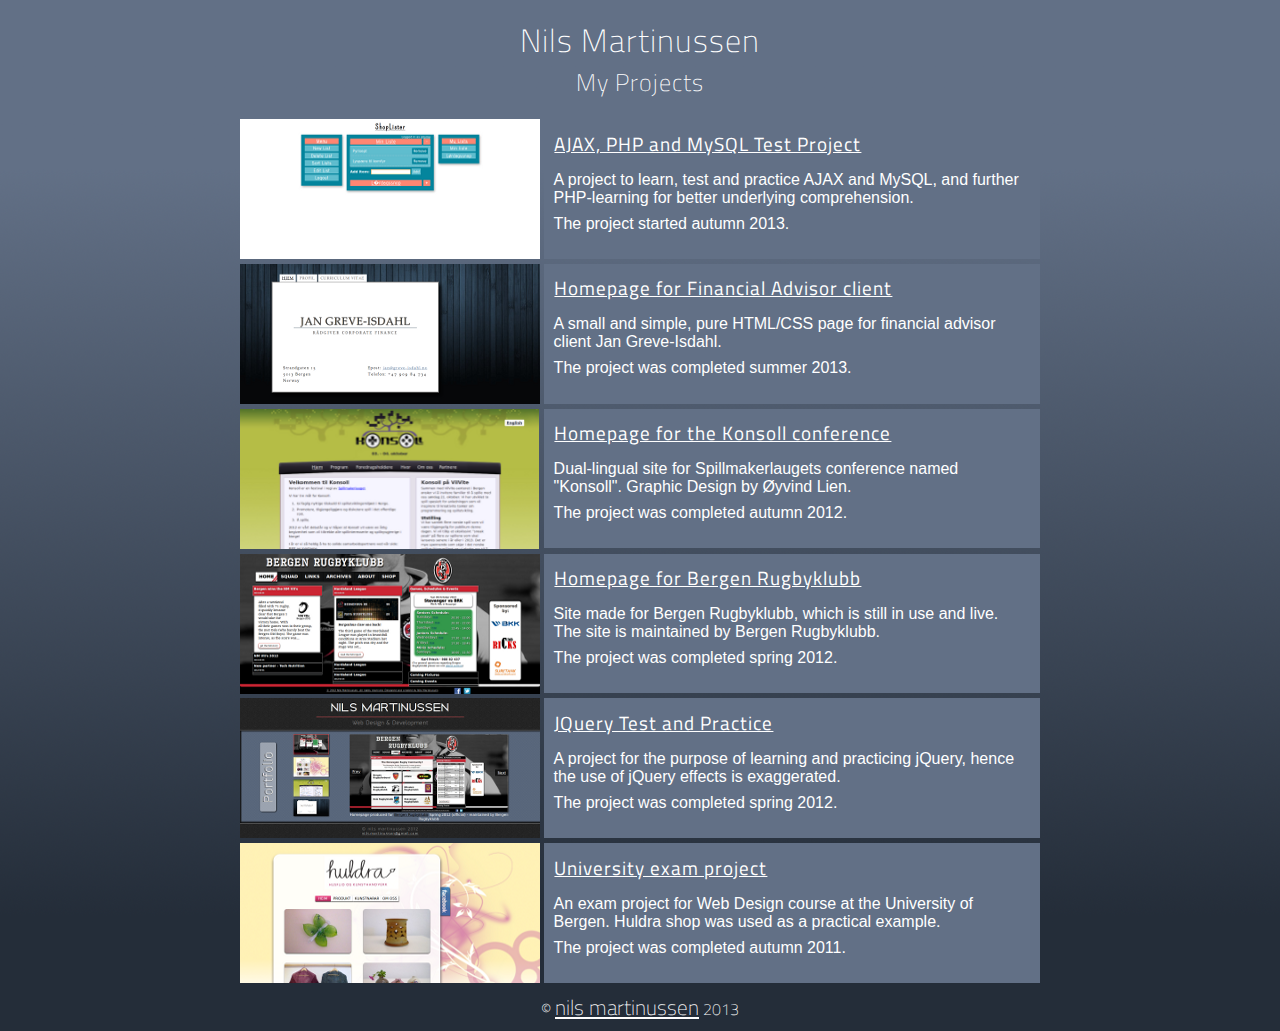
==== index.html @ c80f231e "initial commit with already existing files" ====
<!doctype html>
<html xmlns="http://www.w3.org/1999/xhtml"
      prefix="sch: http://schema.org/"
      "og: http://ogp.me/ns#">

  <head>
    <meta charset="UTF-8">
    <meta name="keywords" content="information, science, web, design, development, student, bachelor, nils, martinussen"/>
    <meta property="sch:author" name="author" content="Nils Martinussen"/>
    <meta http-equiv="X-UA-Compatible" content="IE=edge" />
    <meta http-equiv="content-type" content="text/html; charset=UTF-8"/>
    <meta name="viewport" content="width=device-width, initial-scale=1.0;"/>

    <meta property="sch:description" name="og:description" content="Personal Homepage of Information Science Student Nils Martinussen - a Presentation of My Development Projects" />
    <meta property="sch:url" name="og:url" content="http://www.nima-design.net" />
    <meta property="sch:image" name="og:image" content="http://nima-design.net/media/nima-design.png" />
    <meta name="og:image:type" content="image/png" />
    <meta property="sch:language" name="og:language" content="en_GB" />
    <meta name="og:title" content="Nima" />
    <meta name="og:site_name" content="Nima" />
    <meta name="og:type" content="website" />
    <meta name="og:site_name" content="Nima Web Design" />
    <title>Nima Web Design</title>

    <link rel="stylesheet" type="text/css" media="screen" href="style/main.css">
    <link rel="stylesheet" type="text/css" media="screen and (min-width: 320px) and (max-width: 480px) and (orientation: landscape)" href="style/iphone4-landscape.css">
    <link rel="stylesheet" type="text/css" media="screen and (min-width: 320px) and (max-width: 568px) and (orientation: portrait)" href="style/iphone-portrait.css">
    <link rel="stylesheet" type="text/css" media="screen and (min-width: 481px) and (max-width: 568px) and (orientation: landscape)" href="style/iphone-landscape.css">
    <link rel="stylesheet" type="text/css" media="screen and (min-width: 569px) and (max-width: 640px) and (orientation: landscape)" href="style/sg-landscape.css">
    <link rel="stylesheet" type="text/css" media="screen and (min-width: 768px) and (max-width: 1024px) and (orientation: portrait)" href="style/ipad-portrait.css">
    <link href="http://fonts.googleapis.com/css?family=Titillium+Web:200,400" rel="stylesheet" type="text/css">
    <script type="text/javascript" src="js/main.js"></script>
    <script>
      (function(i,s,o,g,r,a,m){i['GoogleAnalyticsObject']=r;i[r]=i[r]||function(){
      (i[r].q=i[r].q||[]).push(arguments)},i[r].l=1*new Date();a=s.createElement(o),
      m=s.getElementsByTagName(o)[0];a.async=1;a.src=g;m.parentNode.insertBefore(a,m)
      })(window,document,'script','//www.google-analytics.com/analytics.js','ga');

      ga('create', 'UA-40419390-1', 'nima-design.net');
      ga('send', 'pageview');

    </script>
  </head>

  <body id="index">

    <header>
      <div id="header-container">
	<h1 class="name"><span id="fname">Nils </span><span id="lname">Martinussen</span></h1>
      </div>
    </header>

    <div id="main-container">

      <div id="projects-container">

	<div id="projects-presentation">

	  <h2>My Projects</h2>

	  <section typeof="sch:project" property="sch:projects" class="project" id="shoplister" onclick="openProject(this)">
	    <div class="img-holder">
	      <img property="sch:image" src="media/shoplister-thumb.png" alt="Project Shoplister thumbnail" />
	    </div>
	    <div class="text-holder">
	      <h3 property="sch:title">AJAX, PHP and MySQL Test Project</h3>
	      <p property="sch:description" class="top-paragraph">A project to learn, test and practice AJAX and MySQL, and further PHP-learning for better underlying comprehension.</p>
	      <p class="timeline">The project started autumn 2013.</p>
	      <a property="sch:url" class="project-url" href="http://lister.nima-design.net" target="_blank">Link to unfinished version of page</a>
	    </div>
	  </section> <!-- end project -->

	  <section typeof="sch:project" property="sch:projects" class="project" id="jgi" onclick="openProject(this)">
	    <div class="img-holder">
	      <img property="sch:image" src="media/jgi-thumb.png" alt="project JGI thumbnail" />
	    </div>
	    <div class="text-holder">
	      <h3 property="sch:title">Homepage for Financial Advisor client</h3>
	      <p property="sch:description" class="top-paragraph">A small and simple, pure HTML/CSS page for financial advisor client Jan Greve-Isdahl.</p>
	      <p class="timeline">The project was completed summer 2013.</p>
	      <a property="sch:url" class="project-url" href="http://jgi.nima-design.net/" target="_blank">Link to functional version of page</a>
	    </div>
	  </section> <!-- end project -->

	  <section typeof="sch:project" property="sch:projects" class="project" id="konsoll" onclick="openProject(this)">
	    <div class="img-holder">
	      <img property="sch:image" src="media/konsoll-thumb.png" alt="project Konsoll thumbnail"/>
	    </div>
	    <div class="text-holder">
	      <h3 property="sch:title">Homepage for the Konsoll conference</h3>
	      <p property="sch:description" class="top-paragraph">Dual-lingual site for Spillmakerlaugets conference named "Konsoll". Graphic Design by Øyvind Lien.</p>
	      <p class="timeline">The project was completed autumn 2012.</p>
	      <a property="sch:url" class="project-url" href="http://konsoll.nima-design.net/no" target="_blank">Link to functional version of page</a>
	    </div>
	  </section> <!-- end project -->

	  <section typeof="sch:project" property="sch:projects" class="project" id="brk" onclick="openProject(this)">
	    <div class="img-holder">
	      <img property="sch:image" src="media/brk-thumb.png" alt="project BRK thumbnail"/>
	    </div>
	    <div class="text-holder">
	      <h3 property="sch:title">Homepage for Bergen Rugbyklubb</h3>
	      <p property="sch:description" class="top-paragraph">Site made for Bergen Rugbyklubb, which is still in use and live. The site is maintained by Bergen Rugbyklubb.</p>
	      <p class="timeline">The project was completed spring 2012.</p>
	      <a property="sch:url" class="project-url" href="http://brk.nima-design.net" target="_blank">Link to functional version of page</a>
	    </div>
	  </section> <!-- end project -->

	  <section typeof="sch:project" property="sch:projects" class="project" id="jquery-nima" onclick="openProject(this)">
	    <div class="img-holder">
	      <img property="sch:image" src="media/jquery-nima-thumb.png" alt="project jQuery-nima thumbnail"/>
	    </div>
	    <div class="text-holder">
	      <h3 property="sch:title">JQuery Test and Practice</h3>
	      <p property="sch:description" class="top-paragraph">A project for the purpose of learning and practicing jQuery, hence the use of jQuery effects is exaggerated.</p>
	      <p class="timeline">The project was completed spring 2012.</p>
	      <a property="sch:url" class="project-url" href="http://jquery.nima-design.net" target="_blank">Link to functional version of page</a>
	    </div>
	  </section> <!-- end project -->

	  <section typeof="sch:project" property="sch:projects" class="project" id="huldra" onclick="openProject(this)">
	    <div class="img-holder">
	      <img property="sch:image" src="media/huldra-thumb.png" alt="project Huldra thumbnail" />
	    </div>
	    <div class="text-holder">
	      <h3 property="sch:title">University exam project</h3>
	      <p property="sch:description" class="top-paragraph">An exam project for Web Design course at the University of Bergen. Huldra shop was used as a practical example.</p>
	      <p class="timeline">The project was completed autumn 2011.</p>
	      <a property="sch:url" class="project-url" href="http://huldra.nima-design.net" target="_blank">Link to functional version of page</a>
	    </div>
	  </section> <!-- end project -->

	</div> <!-- end projects-presentation -->

      </div> <!-- end projects-container -->

    </div> <!-- end main-container -->
    
    <footer>
      <p>&copy; <a id="email" href="mailto:nils%2emartinussen%40gmail%2ecom?subject=Web Design" title="Send me an email">nils martinussen</a> 2013</p>

    </footer>

  </body>

</html>
---- style/main.css ----
/* START GENERAL */
* {
    margin: 0;
    padding: 0;
    }

body {
    background-color: #242D39;
    }
/* END GENERAL */

/* START HEADER */
header {
    color: white;
    height: auto;
//    margin-bottom: 0.5em;
    width: 100%;
    }

div#header-container {
    background-color: rgba(255,255,255,0.5);
    margin: auto;
    text-align: center;
//    width: 50em;
    width: 100%; 
    }

header h1 {
    background-color: #627086;
    font-family: 'Titillium Web', sans-serif;
    font-size: 2em;
    font-weight: 200;
    letter-spacing: 1px;
    margin: auto;
    padding-top: 0.5em;
    }

span#fname {
    margin: 0 0 0 0;
    }

h2 {
    background-color: #627086;
    background-color: rgba(255,255,255,0);
    color: #ffffff;
    font-family: 'Titillium Web', sans-serif;
    font-size: 1.5em;
    font-weight: 200;
    letter-spacing: 1px;
    margin: 0 0 0.3em 0;
    padding-bottom: 0.5em;
    text-align: center;
    }
/* END HEADER */

/* START MAIN-CONTAINER */
div#main-container {
//    background-color: rgba(255,255,255,0);
    background-image: url('../media/background_slice.png');
    bacground-repeat: repeat-y;
    }
/* END MAIN-CONTAINER */

/* START PROJECTS-CONTAINER */
div#projects-container {
    margin: auto;
    width: 50em;
    }
/* END PROJECTS-CONTAINER */

/* START PROJECTS-PRESENTATION */
div#projects-presentation {
    height: auto;
    }
/* END PROJECTS-PRESENTATION */

/* START PROJECT */
section.project {
    height: 140px;
    margin-bottom: 0.3em;
    }

section.project:hover {
	cursor: pointer;
	}

section.project:hover .text-holder {
	background-color: #798BA6;
	}

section.project h3,
section.project p {
    color: #ffffff;
    font-family: sans-serif;
    margin-left: 0.3em;
    }

section.project p.timeline {
    margin-top: 0.5em;
    }

section.project h3 {
    font-family: 'Titillium Web', sans-serif;
    font-weight: 400;
    letter-spacing: 1px;
    margin-top: 0.3em;
    margin-bottom: 0.7em;
    text-decoration: underline;
    }

div.img-holder {
    float: left;
    height: 140px;
    width: 18.8em;
    }

div.text-holder {
    background-color: #627086;
    float: right;
    height: 130px;
    padding: 0.3em;
    padding-right: 0.7em;
    position: relative;
    width: 30em;
    }

section.project a.project-url {
    color: #D9E2FF;
    font-family: sans-serif;
    font-size: 0.85em;
    position: absolute;
    bottom: 5px;
    left: 25px;
}

section#konsoll img {
    height: 140px;
    width: 299px;
    }

section#huldra {
    margin-bottom: 0;
    }
/* END PROJECT */

/* START FOOTER */
footer {
    background-color: #242D39;
    text-align: center;
    width: 100%;
    }

footer p {
    color: #ffffff;
    font-family: 'Titillium Web', sans-serif;
    font-size: 1em;
    font-weight: 200;
    padding: 0.5em;
    }

footer a,
footer a:link,
footer a:visited {
    color: #ffffff;
    font-size: 1.3em;
    }
/* END FOOTER */
---- style/iphone4-landscape.css ----
h1.name {
	font-size: 1.2em;
}

h2 {
	font-size: 0.85em;
}

div#main-container {
	float: none;
}

div#projects-container {
	display: inline;	
}

div.text-holder {
	display: inline;
	font-size: 0.7em;
	float: right;
	width: 330px;
}

section.project {
	width: 100%;
}

div.img-holder {
	float: left;
	height: 85px;
	width: auto;
}

div.img-holder img {
	float: left;
}

section.project {
	height: 100px;
}

section#shoplister.project div.img-holder,
section#jgi.project div.img-holder,
section#brk.project div.img-holder,
section#jquery-nima.project div.img-holder,
section#huldra.project div.img-holder {
	height: 80px;
}

section#shoplister.project div.img-holder img,
section#jgi.project div.img-holder img,
section#brk.project div.img-holder img,
section#jquery-nima.project div.img-holder img {
	max-height: 92px;
	width: 130px;
}

section#konsoll.project div.img-holder img {
    height: auto;
    width: 130px;
}

section#huldra.project div.img-holder img {
	max-height: 90px;
	width: 130px;
}

section#shoplister div.text-holder {
	height: 95px;
}

section#jgi div.text-holder,
section#brk div.text-holder,
section#jquery-nima div.text-holder,
section#huldra div.text-holder {
	height: 85px;
}

section#konsoll div.text-holder {
	height: 88px;
}
---- style/iphone-portrait.css ----
h1.name {
	font-size: 1.2em;
}

h2 {
	font-size: 0.85em;
}

div#main-container {
	float: none;
}

div#projects-container {
	display: inline;	
	width: 292px;
}

div.text-holder {
	font-size: 0.7em;
	float: left;
	height: 120px;
	width: 292px;
}

div#projects-presentation {
	display: block;
	float: none;
	margin: auto;
	width: 300px;
}

section.project {
	height: 130px;
	width: 292px;
//	width: 100%;
}

div.img-holder {
	display: none;
}

section#jgi div.text-holder,
section#konsoll div.text-holder {
	height: 90px;
}

section#jgi.project,
section#konsoll.project{
	height: 100px;
}

section#shoplister div.text-holder,
section#brk div.text-holder,
section#jquery-nima div.text-holder,
section#huldra div.text-holder {
	height: 100px;
}

section#shoplister.project,
section#brk.project,
section#jquery-nima.project,
section#huldra.project {
	height: 110px;
}
---- style/iphone-landscape.css ----
h1.name {
	font-size: 1.2em;
}

h2 {
	font-size: 0.85em;
}

div#main-container {
	float: none;
}

div#projects-container {
	display: inline;	
}

div.text-holder {
	display: inline;
	font-size: 0.7em;
	float: right;
	width: 31em;
}

section.project {
	width: 100%;
}

div.img-holder {
	float: left;
	height: 95px;
	width: auto;
}

div.img-holder img {
	float: left;
}

section.project {
	height: 100px;
}

section#shoplister.project div.img-holder,
section#jgi.project div.img-holder,
section#brk.project div.img-holder,
section#jquery-nima.project div.img-holder,
section#huldra.project div.img-holder {
	height: 90px;
}

section#shoplister.project div.img-holder img,
section#jgi.project div.img-holder img,
section#brk.project div.img-holder img,
section#jquery-nima.project div.img-holder img {
	max-height: 92px;
	width: 200px;
}

section#huldra.project div.img-holder img {
	max-height: 90px;
	width: 200px;
}

section#konsoll img {
    height: auto;
    width: 200px;
}

section#shoplister div.text-holder,
section#jgi div.text-holder,
section#brk div.text-holder,
section#jquery-nima div.text-holder,
section#huldra div.text-holder {
	height: 85px;
}

section#konsoll div.text-holder {
	height: 88px;
}
---- style/sg-landscape.css ----
h1.name {
	font-size: 1.2em;
}

h2 {
	font-size: 0.85em;
}

div#main-container {
	float: none;
}

div#projects-container {
	display: inline;	
	width: 620px;
}

div.text-holder {
	display: inline;
	font-size: 0.7em;
	float: right;
	width: 31em;
}

section.project {
	width: 100%;
}

div.img-holder {
	float: left;
	height: 95px;
	width: auto;
}

div.img-holder img {
	float: left;
}

section.project {
	height: 100px;
}

section#shoplister.project div.img-holder img,
section#jgi.project div.img-holder img,
section#brk.project div.img-holder img,
section#jquery-nima.project div.img-holder img,
section#konsoll.project div.img-holder img,
section#huldra.project div.img-holder img {
	max-height: 92px;
	width: 230px;
}

section#shoplister div.text-holder,
section#jgi div.text-holder,
section#brk div.text-holder,
section#jquery-nima div.text-holder,
section#huldra div.text-holder {
	height: 85px;
}

section#konsoll div.text-holder {
	height: 88px;
}
---- style/ipad-portrait.css ----
h1.name {
	font-size: 1.2em;
}

h2 {
	font-size: 0.85em;
}

div#main-container {
	float: none;
}

div#projects-container {
	display: inline;	
	width: 292px;
}

div.text-holder {
	font-size: 0.7em;
	float: right;
	height: 118px;
	margin-right: 10px;
	width: 460px;
}

section.project {
	height: 130px;
	width: 100%;
}

div.img-holder {
	float: left;
	height: auto;
	margin-left: 10px;
	width: 256px;
}

div.img-holder img {
	width: 266px;
}

section#konsoll div.img-holder {
	width: 256px;
}

section#konsoll div.img-holder img {
	height: auto;
	width: 266px;
}
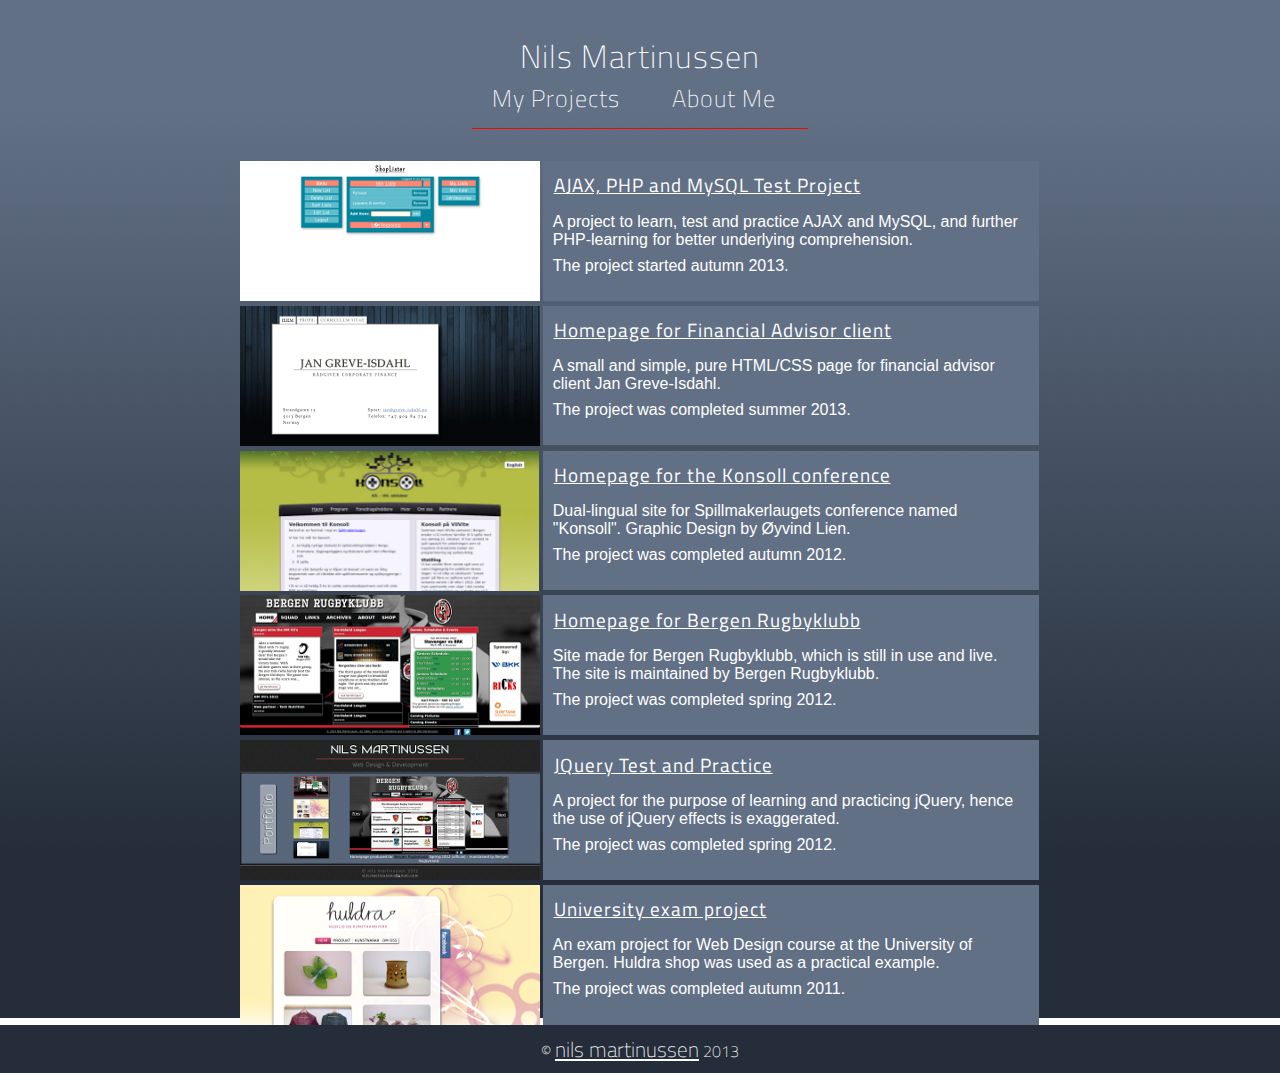
==== commit ac2bb731: "added about-link, started rebuilding presentation containers" ====
--- a/index.html
+++ b/index.html
@@ -45,9 +45,13 @@
   <body id="index">
 
     <header>
-      <div id="header-container">
+      <div id="center">
 	<h1 class="name"><span id="fname">Nils </span><span id="lname">Martinussen</span></h1>
-      </div>
+	<nav>
+	  <h2 id="projects" class="active"><a href="#">My Projects</a></h2>
+	  <h2 id="about"><a href="about.html">About Me</a></h2>
+	</nav>
+      </div> <!-- end #center -->
     </header>
 
     <div id="main-container">
@@ -55,8 +59,6 @@
       <div id="projects-container">
 
 	<div id="projects-presentation">
-
-	  <h2>My Projects</h2>
 
 	  <section typeof="sch:project" property="sch:projects" class="project" id="shoplister" onclick="openProject(this)">
 	    <div class="img-holder">
--- a/style/main.css
+++ b/style/main.css
@@ -5,28 +5,31 @@
     }
 
 body {
-    background-color: #242D39;
+    background-image: url('../media/background_slice.png');
+    background-repeat: repeat-x;
     }
 /* END GENERAL */
 
 /* START HEADER */
 header {
-    color: white;
+    float: left;
     height: auto;
-//    margin-bottom: 0.5em;
     width: 100%;
     }
 
+/*
 div#header-container {
-    background-color: rgba(255,255,255,0.5);
+//    background-color: rgba(255,255,255,0.5);
     margin: auto;
     text-align: center;
 //    width: 50em;
     width: 100%; 
     }
+*/
 
 header h1 {
     background-color: #627086;
+    color: white;
     font-family: 'Titillium Web', sans-serif;
     font-size: 2em;
     font-weight: 200;
@@ -39,17 +42,57 @@
     margin: 0 0 0 0;
     }
 
-h2 {
+div#center {
+//    background-color: lightgreen;
+//    height: 3em;
+    margin: auto;
+    margin-top: 1em;
+    margin-bottom: 2em;
+    text-align: center;
+    width: 50em;
+    }
+
+nav {
+    border-bottom: 1px solid red;
+//    background-color: lightblue;
+//    background-color: #627086;
+//    background-color: rgba(255,255,255,0);
+    height: 3em;
+    margin: auto;
+    width: 21em;
+    }
+
+nav h2 {
     background-color: #627086;
     background-color: rgba(255,255,255,0);
     color: #ffffff;
+    float: left;
     font-family: 'Titillium Web', sans-serif;
     font-size: 1.5em;
     font-weight: 200;
     letter-spacing: 1px;
-    margin: 0 0 0.3em 0;
-    padding-bottom: 0.5em;
-    text-align: center;
+    padding-bottom: 0.2em;
+    text-align: center;
+    width: 7em;
+    }
+
+nav h2 a {
+    color: #fff;
+    text-decoration: none;
+    }
+
+nav h2:hover {
+    background-color: #798BA6;
+    }
+
+nav h2.active {
+
+    }
+
+h2#projects {
+    }
+
+h2#about {
     }
 /* END HEADER */
 
@@ -57,12 +100,13 @@
 div#main-container {
 //    background-color: rgba(255,255,255,0);
     background-image: url('../media/background_slice.png');
-    bacground-repeat: repeat-y;
+    background-repeat: repeat-x;
     }
 /* END MAIN-CONTAINER */
 
 /* START PROJECTS-CONTAINER */
 div#projects-container {
+    display: block;
     margin: auto;
     width: 50em;
     }
@@ -71,6 +115,7 @@
 /* START PROJECTS-PRESENTATION */
 div#projects-presentation {
     height: auto;
+    float: left;
     }
 /* END PROJECTS-PRESENTATION */
 
@@ -111,7 +156,8 @@
 div.img-holder {
     float: left;
     height: 140px;
-    width: 18.8em;
+    margin-right: 0.2em;
+    max-width: 18.8em;
     }
 
 div.text-holder {
@@ -133,6 +179,14 @@
     left: 25px;
 }
 
+section#jgi div.img-holder {
+//    width: 70px;
+    }
+
+section#jgi img {
+//    max-width: 70px;
+    }
+
 section#konsoll img {
     height: 140px;
     width: 299px;
@@ -146,6 +200,7 @@
 /* START FOOTER */
 footer {
     background-color: #242D39;
+    float: left;
     text-align: center;
     width: 100%;
     }
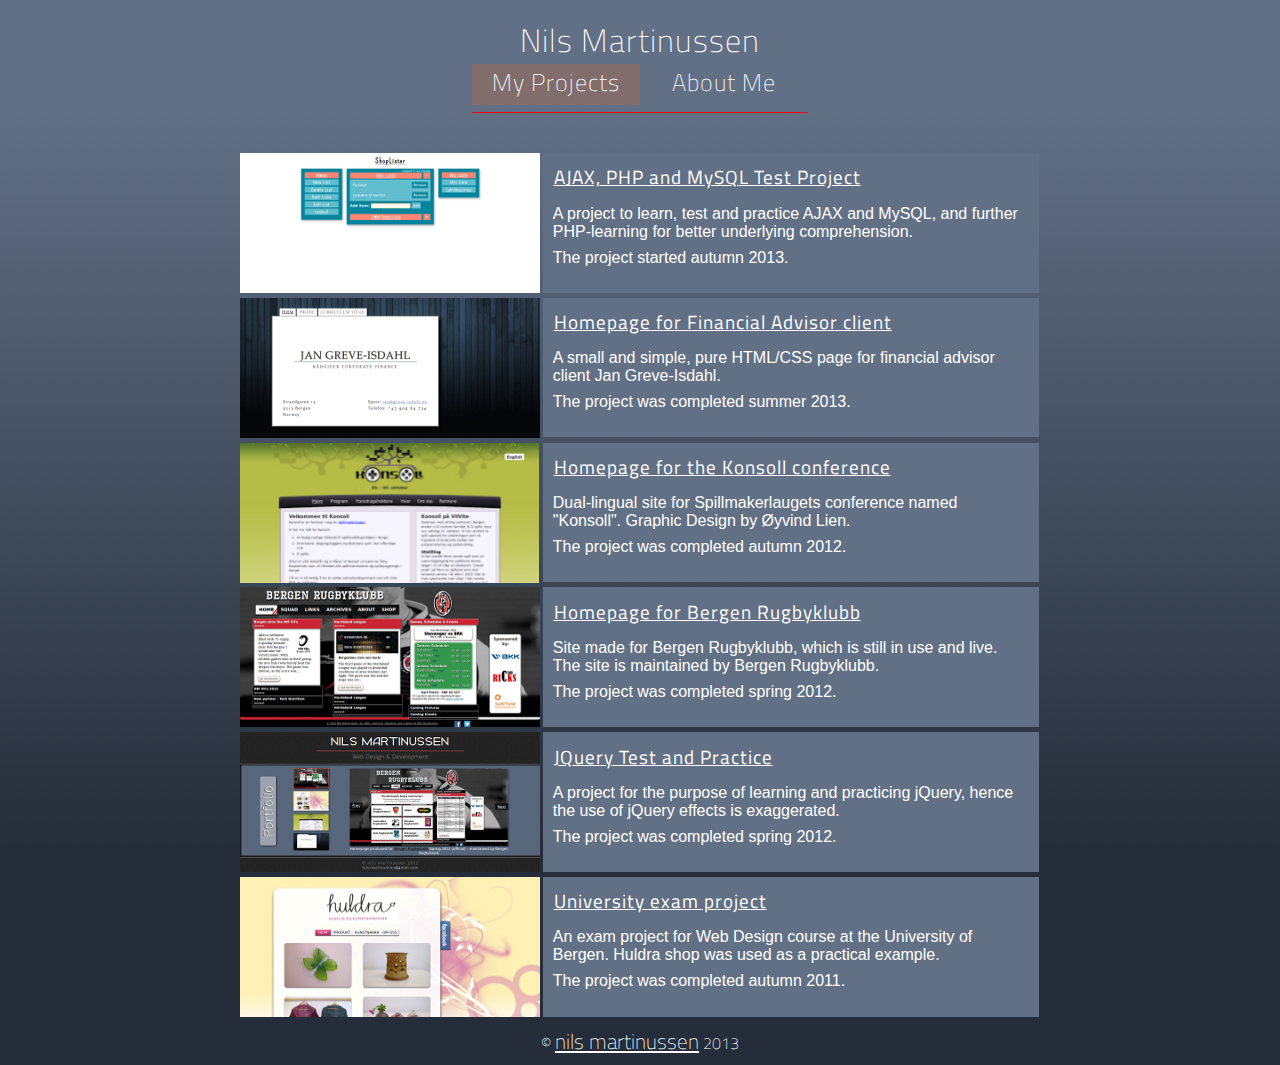
==== commit 412e70de: "fixed footer-gap on index.html" ====
--- a/index.html
+++ b/index.html
@@ -45,13 +45,11 @@
   <body id="index">
 
     <header>
-      <div id="center">
-	<h1 class="name"><span id="fname">Nils </span><span id="lname">Martinussen</span></h1>
-	<nav>
-	  <h2 id="projects" class="active"><a href="#">My Projects</a></h2>
-	  <h2 id="about"><a href="about.html">About Me</a></h2>
-	</nav>
-      </div> <!-- end #center -->
+      <h1 class="name"><span id="fname">Nils </span><span id="lname">Martinussen</span></h1>
+      <nav>
+	<h2 id="projects" class="active"><a href="#">My Projects</a></h2>
+	<h2 id="about"><a href="about.html">About Me</a></h2>
+      </nav>
     </header>
 
     <div id="main-container">
--- a/style/main.css
+++ b/style/main.css
@@ -5,6 +5,7 @@
     }
 
 body {
+    background-color: #242D39;
     background-image: url('../media/background_slice.png');
     background-repeat: repeat-x;
     }
@@ -14,21 +15,11 @@
 header {
     float: left;
     height: auto;
+    margin-bottom: 2.5em;
     width: 100%;
     }
 
-/*
-div#header-container {
-//    background-color: rgba(255,255,255,0.5);
-    margin: auto;
-    text-align: center;
-//    width: 50em;
-    width: 100%; 
-    }
-*/
-
 header h1 {
-    background-color: #627086;
     color: white;
     font-family: 'Titillium Web', sans-serif;
     font-size: 2em;
@@ -36,27 +27,15 @@
     letter-spacing: 1px;
     margin: auto;
     padding-top: 0.5em;
+    text-align: center;
     }
 
 span#fname {
     margin: 0 0 0 0;
     }
 
-div#center {
-//    background-color: lightgreen;
-//    height: 3em;
-    margin: auto;
-    margin-top: 1em;
-    margin-bottom: 2em;
-    text-align: center;
-    width: 50em;
-    }
-
 nav {
     border-bottom: 1px solid red;
-//    background-color: lightblue;
-//    background-color: #627086;
-//    background-color: rgba(255,255,255,0);
     height: 3em;
     margin: auto;
     width: 21em;
@@ -86,21 +65,25 @@
     }
 
 nav h2.active {
-
+    background-color: rgba(255, 100, 0, 0.2);
+    }
+
+nav h2:hover.active {
+    background-color: #798BA6;
     }
 
 h2#projects {
+
     }
 
 h2#about {
+
     }
 /* END HEADER */
 
 /* START MAIN-CONTAINER */
 div#main-container {
-//    background-color: rgba(255,255,255,0);
-    background-image: url('../media/background_slice.png');
-    background-repeat: repeat-x;
+
     }
 /* END MAIN-CONTAINER */
 
@@ -126,12 +109,12 @@
     }
 
 section.project:hover {
-	cursor: pointer;
-	}
+    cursor: pointer;
+    }
 
 section.project:hover .text-holder {
-	background-color: #798BA6;
-	}
+    background-color: #798BA6;
+    }
 
 section.project h3,
 section.project p {
@@ -180,11 +163,11 @@
 }
 
 section#jgi div.img-holder {
-//    width: 70px;
+
     }
 
 section#jgi img {
-//    max-width: 70px;
+
     }
 
 section#konsoll img {
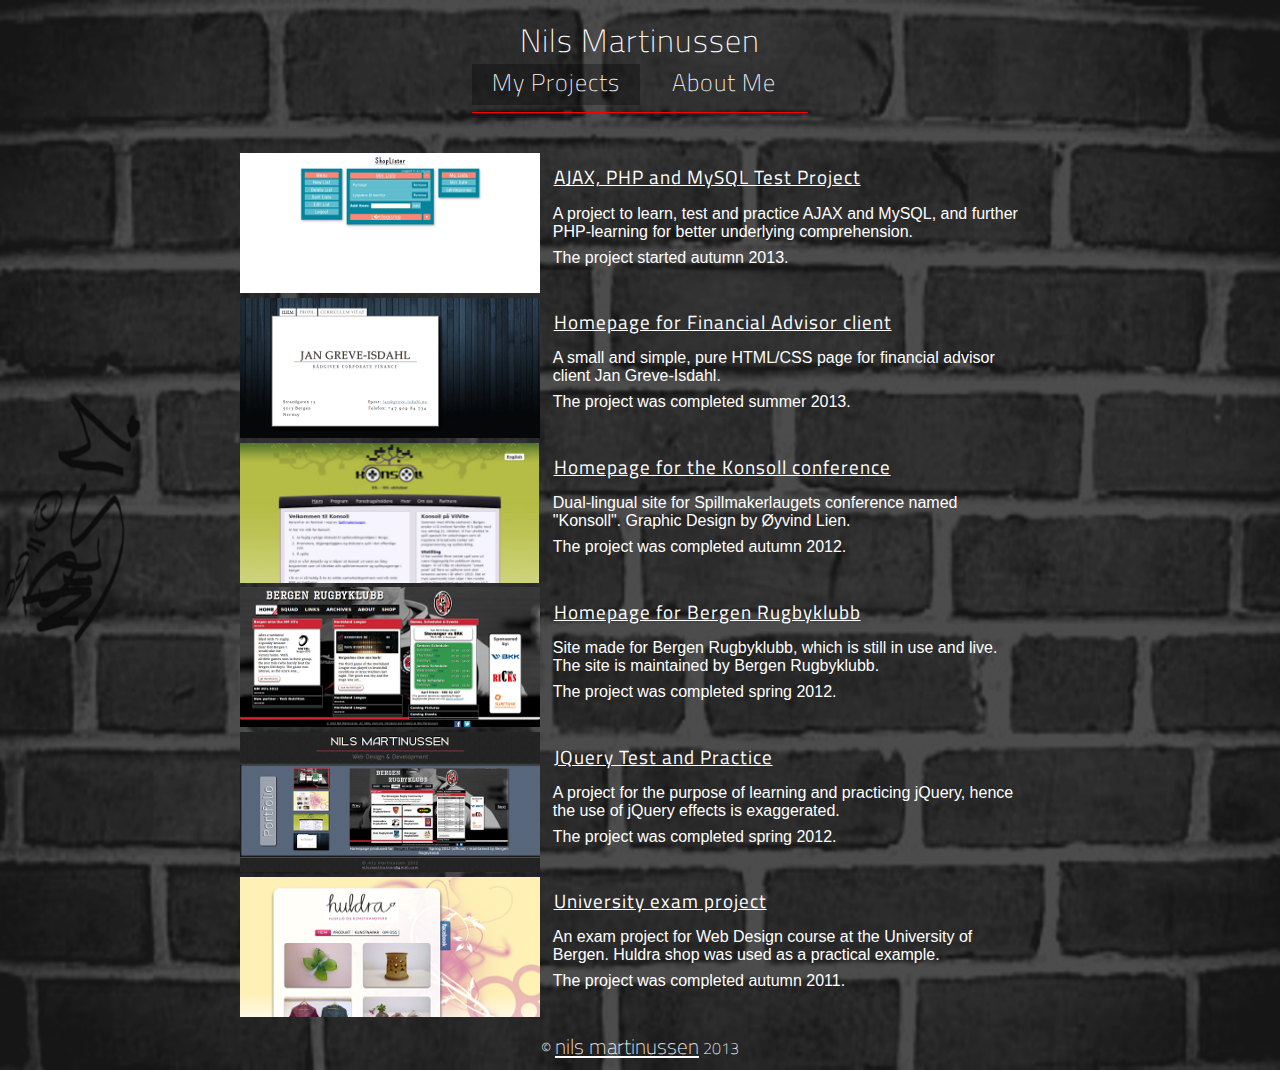
==== commit 5b39b16b: "added grayed-out function for thumbs on frontpage" ====
--- a/index.html
+++ b/index.html
@@ -29,6 +29,7 @@
     <link rel="stylesheet" type="text/css" media="screen and (min-width: 569px) and (max-width: 640px) and (orientation: landscape)" href="style/sg-landscape.css">
     <link rel="stylesheet" type="text/css" media="screen and (min-width: 768px) and (max-width: 1024px) and (orientation: portrait)" href="style/ipad-portrait.css">
     <link href="http://fonts.googleapis.com/css?family=Titillium+Web:200,400" rel="stylesheet" type="text/css">
+    <script type="text/javascript" src="js/jquery-1.10.2.min.js"></script>
     <script type="text/javascript" src="js/main.js"></script>
     <script>
       (function(i,s,o,g,r,a,m){i['GoogleAnalyticsObject']=r;i[r]=i[r]||function(){
--- a/style/main.css
+++ b/style/main.css
@@ -6,8 +6,9 @@
 
 body {
     background-color: #242D39;
-    background-image: url('../media/background_slice.png');
-    background-repeat: repeat-x;
+    background-image: url('../media/wall_stripped.png');
+    background-repeat: no-repeat;
+    background-size: 100% 100%;
     }
 /* END GENERAL */
 
@@ -57,19 +58,27 @@
 
 nav h2 a {
     color: #fff;
+    display: block;
     text-decoration: none;
     }
 
 nav h2:hover {
     background-color: #798BA6;
+    background-color: rgb(121, 139, 166);
+    background-color: rgba(121, 139, 166, 0.8);
+    background-color: rgba(0, 0, 0, 0.6);
     }
 
 nav h2.active {
-    background-color: rgba(255, 100, 0, 0.2);
+    background-color: rgb(121, 139, 166);
+    background-color: rgba(121, 139, 166, 0.3);
+    background-color: rgba(0, 0, 0, 0.3);
     }
 
 nav h2:hover.active {
-    background-color: #798BA6;
+    background-color: rgb(121, 139, 166);
+    background-color: rgba(121, 139, 166, 0.8);
+    background-color: rgba(0, 0, 0, 0.6);
     }
 
 h2#projects {
@@ -83,7 +92,6 @@
 
 /* START MAIN-CONTAINER */
 div#main-container {
-
     }
 /* END MAIN-CONTAINER */
 
@@ -100,6 +108,10 @@
     height: auto;
     float: left;
     }
+
+div#projects-presentation:hover > section.project {
+    background-color: rgba(0, 0, 0, 0);
+    }
 /* END PROJECTS-PRESENTATION */
 
 /* START PROJECT */
@@ -112,12 +124,23 @@
     cursor: pointer;
     }
 
+/*
 section.project:hover .text-holder {
-    background-color: #798BA6;
+    background-color: rgb(121, 139, 166);
+    background-color: rgba(121, 139, 166, 1);
+    background-color: rgba(0, 0, 0, 0.4);
+    }
+*/
+
+section.project:hover div.text-holder > h3 {
+    border-bottom: 1px solid red;
+    text-decoration: none;
     }
 
 section.project h3,
-section.project p {
+section.project p,
+section#about-me h3,
+section#about-me p {
     color: #ffffff;
     font-family: sans-serif;
     margin-left: 0.3em;
@@ -127,7 +150,8 @@
     margin-top: 0.5em;
     }
 
-section.project h3 {
+section.project h3,
+section#about-me h3 {
     font-family: 'Titillium Web', sans-serif;
     font-weight: 400;
     letter-spacing: 1px;
@@ -144,7 +168,9 @@
     }
 
 div.text-holder {
-    background-color: #627086;
+    background-color: rgb(121, 139, 166);
+    background-color: rgba(121, 139, 153, 0);
+    background-color: rgba(0, 0, 0, 0);
     float: right;
     height: 130px;
     padding: 0.3em;
@@ -174,15 +200,88 @@
     height: 140px;
     width: 299px;
     }
-
-section#huldra {
-    margin-bottom: 0;
-    }
 /* END PROJECT */
+
+/* START ABOUT-ME */
+div#presentation-container {
+    float: left;
+    height: auto;
+    width: 100%;
+    }
+
+section#about-me {
+    background-color: rgb(121, 139, 166);
+    background-color: rgba(121, 139, 166, 0.85);
+    background-color: rgba(121, 139, 166, 0);
+    height: 32em;
+    margin: 0 auto;
+    width: 50em;
+    }
+
+section#about-me img {
+    float: left;
+    margin: 0 1em 0.5em 0;
+    height: 150px;
+    }
+
+section#about-me p {
+    margin: 0 0 1em 0;
+    padding: 0 1em 0 1em;
+    }
+
+section#about-me p a,
+section#about-me p a:visited {
+    color: #0971B2;
+    }
+
+/*
+section#about-me p a:hover {
+    border-bottom: 1px solid red;
+    text-decoration: none;
+    }
+*/
+
+section#about-me p#final-single {
+    margin-bottom: 1em;
+    }
+
+section#about-me div#left {
+    border-right: 1px dashed #555;
+    float: left;
+    padding-left: 1em;
+    width: 23em;
+    }
+
+section#about-me div#left h3 {
+    
+    }
+
+section#about-me div#right {
+    float: right;
+    width: 25em;
+    }
+
+section#about-me div#right p {
+    padding-left: 0;
+    }
+
+section#about-me ul {
+    list-style: square;
+    padding: 0 0 0 2em;
+    }
+
+section#about-me ul li {
+    color: #fff;
+    font-family: sans-serif;
+    min-height: 1.5em;
+    }
+/* END ABOUT-ME */
 
 /* START FOOTER */
 footer {
     background-color: #242D39;
+    background-color: rgb(0, 0, 0);
+    background-color: rgba(0, 0, 0, 0);
     float: left;
     text-align: center;
     width: 100%;
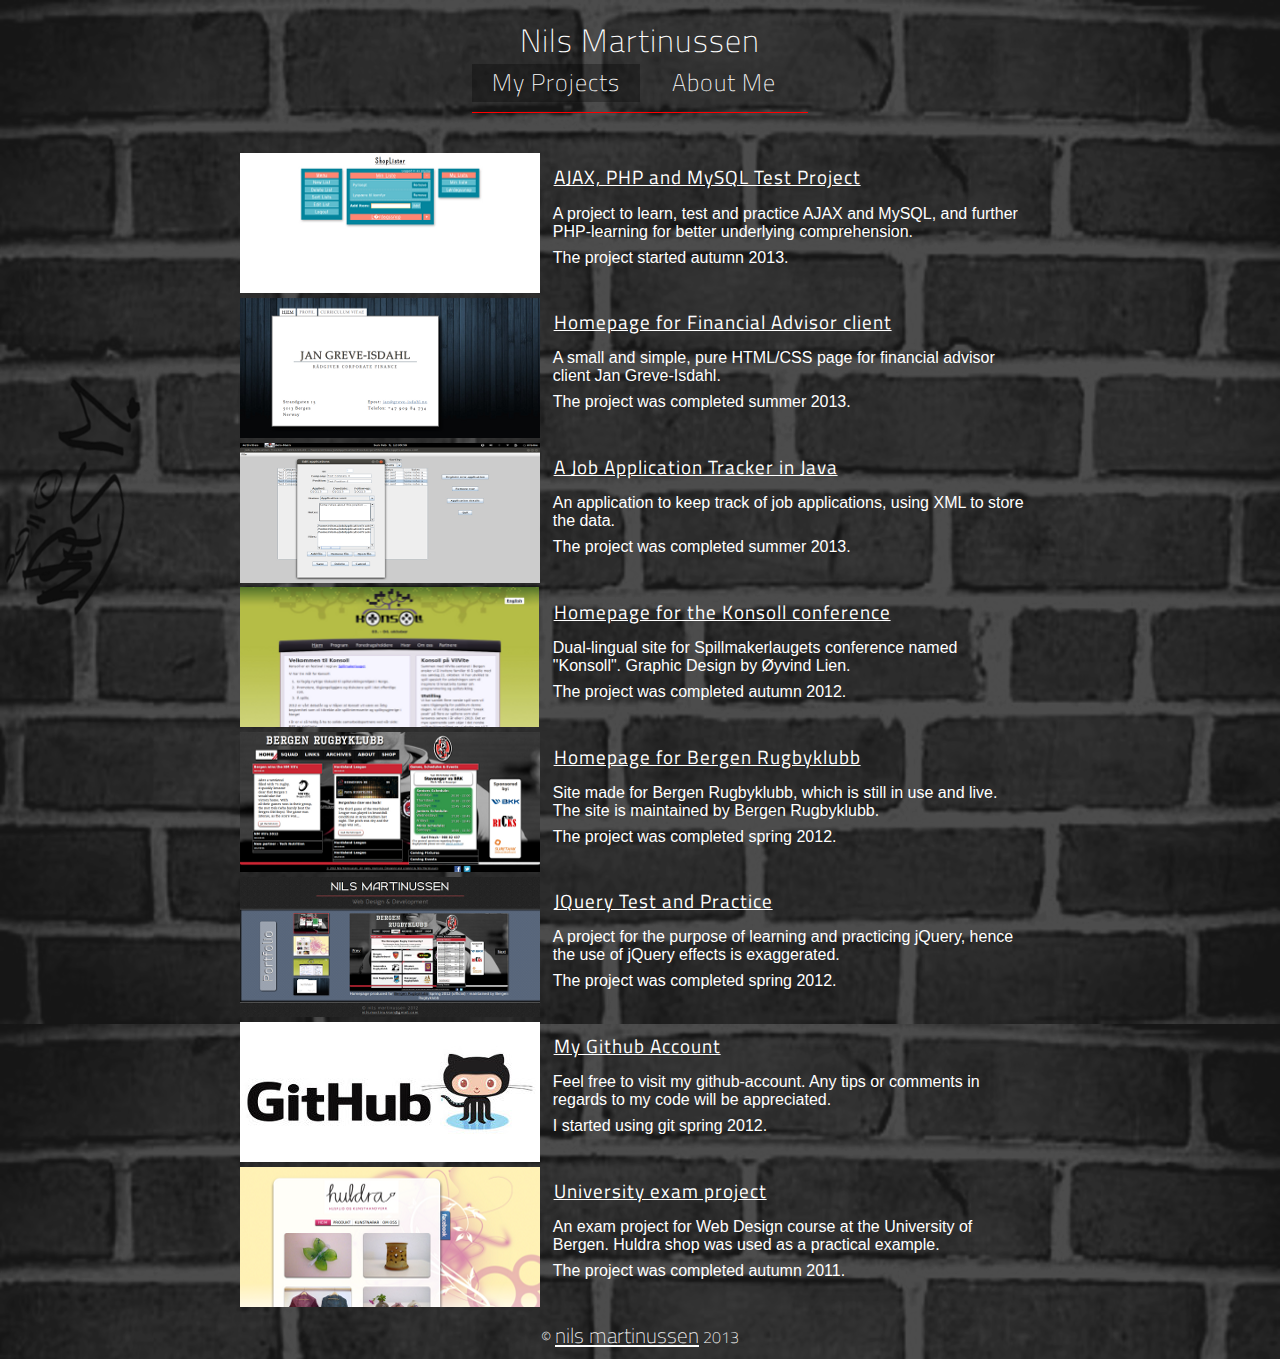
==== commit 48087858: "added new project(JAT)" ====
--- a/index.html
+++ b/index.html
@@ -29,7 +29,7 @@
     <link rel="stylesheet" type="text/css" media="screen and (min-width: 569px) and (max-width: 640px) and (orientation: landscape)" href="style/sg-landscape.css">
     <link rel="stylesheet" type="text/css" media="screen and (min-width: 768px) and (max-width: 1024px) and (orientation: portrait)" href="style/ipad-portrait.css">
     <link href="http://fonts.googleapis.com/css?family=Titillium+Web:200,400" rel="stylesheet" type="text/css">
-    <script type="text/javascript" src="js/jquery-1.10.2.min.js"></script>
+<!--    <script type="text/javascript" src="js/jquery-1.10.2.min.js"></script> -->
     <script type="text/javascript" src="js/main.js"></script>
     <script>
       (function(i,s,o,g,r,a,m){i['GoogleAnalyticsObject']=r;i[r]=i[r]||function(){
@@ -83,6 +83,18 @@
 	    </div>
 	  </section> <!-- end project -->
 
+	  <section typeof="sch:project" property="sch:projects" class="project" id="jat" onclick="openProject(this)">
+	    <div class="img-holder">
+	      <img property="sch:image" src="media/jat-thumb.png" alt="project JAT thumbnail" />
+	    </div>
+	    <div class="text-holder">
+	      <h3 property="sch:title">A Job Application Tracker in Java</h3>
+	      <p property="sch:description" class="top-paragraph">An application to keep track of job applications, using XML to store the data.</p>
+	      <p class="timeline">The project was completed summer 2013.</p>
+	      <a property="sch:url" class="project-url" href="https://github.com/nilsma/jobApplicationTracker" target="_blank">Link to the projects repository at github</a>
+	    </div>
+	  </section> <!-- end project -->
+
 	  <section typeof="sch:project" property="sch:projects" class="project" id="konsoll" onclick="openProject(this)">
 	    <div class="img-holder">
 	      <img property="sch:image" src="media/konsoll-thumb.png" alt="project Konsoll thumbnail"/>
@@ -119,6 +131,18 @@
 	    </div>
 	  </section> <!-- end project -->
 
+	  <section typeof="sch:project" property="sch:projects" class="project" id="github" onclick="openProject(this)">
+	    <div class="img-holder">
+	      <img property="sch:image" src="media/github-thumb.jpg" alt="Project Shoplister thumbnail" />
+	    </div>
+	    <div class="text-holder">
+	      <h3 property="sch:title">My Github Account</h3>
+	      <p property="sch:description" class="top-paragraph">Feel free to visit my github-account. Any tips or comments in regards to my code will be appreciated.</p>
+	      <p class="timeline">I started using git spring 2012.</p>
+	      <a property="sch:url" class="project-url" href="https://github.com/nilsma?tab=repositories" target="_blank">Link to my github account</a>
+	    </div>
+	  </section> <!-- end project -->
+
 	  <section typeof="sch:project" property="sch:projects" class="project" id="huldra" onclick="openProject(this)">
 	    <div class="img-holder">
 	      <img property="sch:image" src="media/huldra-thumb.png" alt="project Huldra thumbnail" />
--- a/style/main.css
+++ b/style/main.css
@@ -7,8 +7,8 @@
 body {
     background-color: #242D39;
     background-image: url('../media/wall_stripped.png');
-    background-repeat: no-repeat;
-    background-size: 100% 100%;
+    background-repeat: repeat-y;
+    background-size: 100%;
     }
 /* END GENERAL */
 
@@ -51,7 +51,6 @@
     font-size: 1.5em;
     font-weight: 200;
     letter-spacing: 1px;
-    padding-bottom: 0.2em;
     text-align: center;
     width: 7em;
     }
@@ -59,41 +58,26 @@
 nav h2 a {
     color: #fff;
     display: block;
+    padding-bottom: 0.1em;
     text-decoration: none;
     }
 
 nav h2:hover {
-    background-color: #798BA6;
     background-color: rgb(121, 139, 166);
     background-color: rgba(121, 139, 166, 0.8);
     background-color: rgba(0, 0, 0, 0.6);
     }
 
 nav h2.active {
-    background-color: rgb(121, 139, 166);
-    background-color: rgba(121, 139, 166, 0.3);
+    background-color: rgb(0, 0 ,0);
     background-color: rgba(0, 0, 0, 0.3);
     }
 
 nav h2:hover.active {
-    background-color: rgb(121, 139, 166);
-    background-color: rgba(121, 139, 166, 0.8);
+    background-color: rgb(0, 0, 0);
     background-color: rgba(0, 0, 0, 0.6);
     }
-
-h2#projects {
-
-    }
-
-h2#about {
-
-    }
 /* END HEADER */
-
-/* START MAIN-CONTAINER */
-div#main-container {
-    }
-/* END MAIN-CONTAINER */
 
 /* START PROJECTS-CONTAINER */
 div#projects-container {
@@ -124,13 +108,11 @@
     cursor: pointer;
     }
 
-/*
 section.project:hover .text-holder {
     background-color: rgb(121, 139, 166);
     background-color: rgba(121, 139, 166, 1);
     background-color: rgba(0, 0, 0, 0.4);
     }
-*/
 
 section.project:hover div.text-holder > h3 {
     border-bottom: 1px solid red;
@@ -188,14 +170,6 @@
     left: 25px;
 }
 
-section#jgi div.img-holder {
-
-    }
-
-section#jgi img {
-
-    }
-
 section#konsoll img {
     height: 140px;
     width: 299px;
@@ -218,7 +192,12 @@
     width: 50em;
     }
 
+section#about-me h3#top-heading {
+    text-align: center;
+    }
+
 section#about-me img {
+    display: none;
     float: left;
     margin: 0 1em 0.5em 0;
     height: 150px;
@@ -234,13 +213,6 @@
     color: #0971B2;
     }
 
-/*
-section#about-me p a:hover {
-    border-bottom: 1px solid red;
-    text-decoration: none;
-    }
-*/
-
 section#about-me p#final-single {
     margin-bottom: 1em;
     }
@@ -250,10 +222,6 @@
     float: left;
     padding-left: 1em;
     width: 23em;
-    }
-
-section#about-me div#left h3 {
-    
     }
 
 section#about-me div#right {
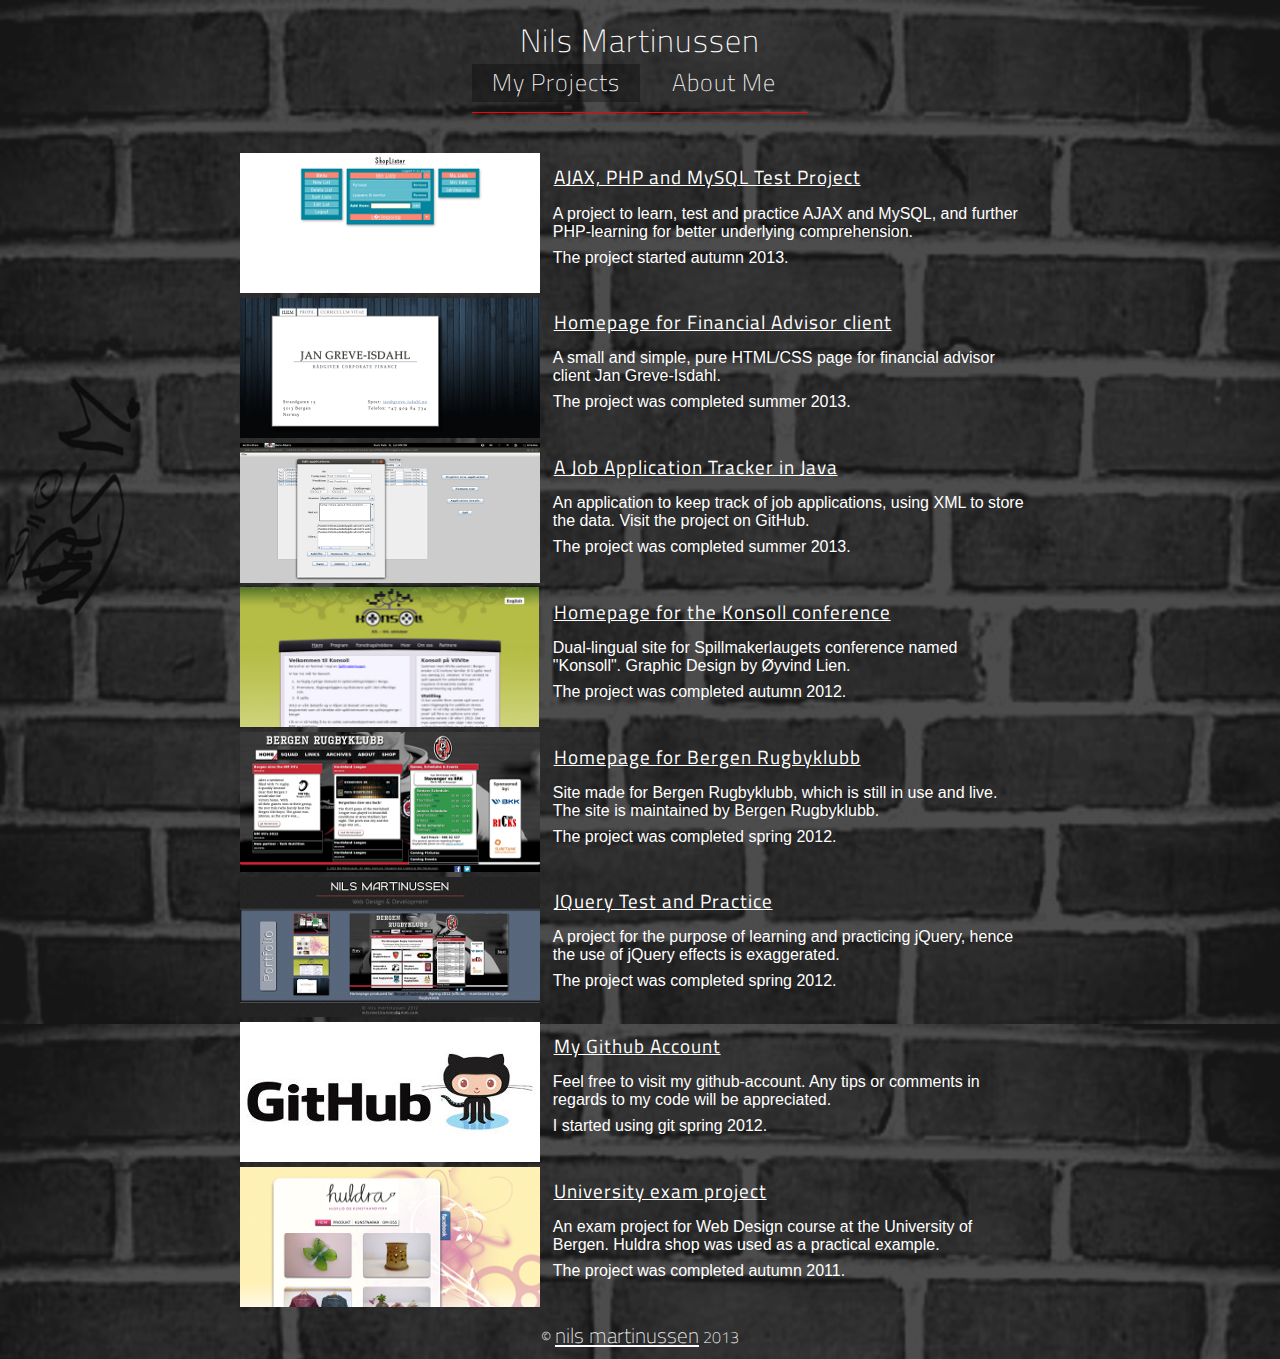
==== commit 787e388d: "fixed responsiveness to some devices" ====
--- a/index.html
+++ b/index.html
@@ -48,8 +48,10 @@
     <header>
       <h1 class="name"><span id="fname">Nils </span><span id="lname">Martinussen</span></h1>
       <nav>
-	<h2 id="projects" class="active"><a href="#">My Projects</a></h2>
-	<h2 id="about"><a href="about.html">About Me</a></h2>
+	<div id="center-nav">
+	  <h2 id="projects" class="active"><a href="#">My Projects</a></h2>
+	  <h2 id="about"><a href="about.html">About Me</a></h2>
+	</div> <!-- end #center-nav -->
       </nav>
     </header>
 
@@ -89,7 +91,7 @@
 	    </div>
 	    <div class="text-holder">
 	      <h3 property="sch:title">A Job Application Tracker in Java</h3>
-	      <p property="sch:description" class="top-paragraph">An application to keep track of job applications, using XML to store the data.</p>
+	      <p property="sch:description" class="top-paragraph">An application to keep track of job applications, using XML to store the data. Visit the project on GitHub.</p>
 	      <p class="timeline">The project was completed summer 2013.</p>
 	      <a property="sch:url" class="project-url" href="https://github.com/nilsma/jobApplicationTracker" target="_blank">Link to the projects repository at github</a>
 	    </div>
--- a/style/main.css
+++ b/style/main.css
@@ -9,6 +9,7 @@
     background-image: url('../media/wall_stripped.png');
     background-repeat: repeat-y;
     background-size: 100%;
+    overflow-y: scroll;
     }
 /* END GENERAL */
 
--- a/style/iphone4-landscape.css
+++ b/style/iphone4-landscape.css
@@ -1,58 +1,75 @@
 h1.name {
-	font-size: 1.2em;
+    font-size: 1.2em;
+}
+
+div#center-nav {
+    margin: 0 auto;
+    width: 12em;
+}
+
+nav h2 {
+    font-size: 0.85em;
 }
 
 h2 {
-	font-size: 0.85em;
+    font-size: 0.85em;
 }
 
 div#main-container {
-	float: none;
+    float: none;
 }
 
 div#projects-container {
-	display: inline;	
+    display: inline;	
 }
 
 div.text-holder {
-	display: inline;
-	font-size: 0.7em;
-	float: right;
-	width: 330px;
+    display: inline;
+    font-size: 0.7em;
+    float: right;
+    width: 330px;
 }
 
 section.project {
-	width: 100%;
+    width: 100%;
 }
 
 div.img-holder {
-	float: left;
-	height: 85px;
-	width: auto;
+    float: left;
+    height: 85px;
+    width: auto;
 }
 
 div.img-holder img {
-	float: left;
+    float: left;
 }
 
 section.project {
-	height: 100px;
+    height: 100px;
 }
 
 section#shoplister.project div.img-holder,
 section#jgi.project div.img-holder,
 section#brk.project div.img-holder,
 section#jquery-nima.project div.img-holder,
-section#huldra.project div.img-holder {
-	height: 80px;
+section#huldra.project div.img-holder,
+section#jat.project div.img-holder,
+section#github.project div.img-holder {
+    height: 80px;
 }
 
 section#shoplister.project div.img-holder img,
 section#jgi.project div.img-holder img,
 section#brk.project div.img-holder img,
-section#jquery-nima.project div.img-holder img {
-	max-height: 92px;
-	width: 130px;
+section#jquery-nima.project div.img-holder img,
+section#github.project div.img-holder img {
+    max-height: 92px;
+    width: 130px;
+}
+
+section#jat.project div.img-holder img {
+    height: auto;
+    width: 130px;
 }
 
 section#konsoll.project div.img-holder img {
@@ -61,21 +78,21 @@
 }
 
 section#huldra.project div.img-holder img {
-	max-height: 90px;
-	width: 130px;
+    max-height: 90px;
+    width: 130px;
 }
 
 section#shoplister div.text-holder {
-	height: 95px;
+    height: 95px;
 }
 
 section#jgi div.text-holder,
 section#brk div.text-holder,
 section#jquery-nima div.text-holder,
 section#huldra div.text-holder {
-	height: 85px;
+    height: 85px;
 }
 
 section#konsoll div.text-holder {
-	height: 88px;
+    height: 88px;
 }--- a/style/iphone-portrait.css
+++ b/style/iphone-portrait.css
@@ -1,64 +1,94 @@
 h1.name {
-	font-size: 1.2em;
+    font-size: 1.2em;
 }
 
-h2 {
-	font-size: 0.85em;
+h2, h3 {
+    font-size: 0.85em;
 }
 
-div#main-container {
-	float: none;
+nav {
+    width: 100%;
+}
+
+div#center-nav {
+    margin: 0 auto;
+    width: 12em;
+}
+
+nav h2 {
+    font-size: 0.85em;
 }
 
 div#projects-container {
-	display: inline;	
-	width: 292px;
+    display: inline;	
+    width: 292px;
 }
 
 div.text-holder {
-	font-size: 0.7em;
-	float: left;
-	height: 120px;
-	width: 292px;
+    font-size: 0.7em;
+    float: left;
+    height: 120px;
+    width: 292px;
 }
 
 div#projects-presentation {
-	display: block;
-	float: none;
-	margin: auto;
-	width: 300px;
+    display: block;
+    margin: auto;
+    width: 300px;
 }
 
 section.project {
-	height: 130px;
-	width: 292px;
-//	width: 100%;
+    height: 130px;
+    width: 292px;
 }
 
 div.img-holder {
-	display: none;
+    display: none;
 }
 
 section#jgi div.text-holder,
 section#konsoll div.text-holder {
-	height: 90px;
+    height: 90px;
 }
 
 section#jgi.project,
 section#konsoll.project{
-	height: 100px;
+    height: 100px;
 }
 
 section#shoplister div.text-holder,
 section#brk div.text-holder,
 section#jquery-nima div.text-holder,
 section#huldra div.text-holder {
-	height: 100px;
+    height: 100px;
 }
 
 section#shoplister.project,
 section#brk.project,
 section#jquery-nima.project,
 section#huldra.project {
-	height: 110px;
-}+    height: 110px;
+}
+
+body#about section#about-me {
+    width: 100%;
+    }
+
+body#about section#about-me p, 
+body#about section#about-me ul {
+    font-size: 0.7em;
+    }
+
+body#about div#left,
+body#about div#right {
+    width: 288px;
+    }
+
+body#about div#right {
+    float: left;
+    padding-left: 1em;
+    }
+
+body#about div#left h3 {
+    width: 14em;
+    }--- a/style/iphone-landscape.css
+++ b/style/iphone-landscape.css
@@ -1,42 +1,42 @@
 h1.name {
-	font-size: 1.2em;
+    font-size: 1.2em;
 }
 
 h2 {
-	font-size: 0.85em;
+    font-size: 0.85em;
 }
 
 div#main-container {
-	float: none;
+    float: none;
 }
 
 div#projects-container {
-	display: inline;	
+    display: inline;	
 }
 
 div.text-holder {
-	display: inline;
-	font-size: 0.7em;
-	float: right;
-	width: 31em;
+    display: inline;
+    font-size: 0.7em;
+    float: right;
+    width: 31em;
 }
 
 section.project {
-	width: 100%;
+    width: 100%;
 }
 
 div.img-holder {
-	float: left;
-	height: 95px;
-	width: auto;
+    float: left;
+    height: 95px;
+    width: auto;
 }
 
 div.img-holder img {
-	float: left;
+    float: left;
 }
 
 section.project {
-	height: 100px;
+    height: 100px;
 }
 
 section#shoplister.project div.img-holder,
@@ -44,20 +44,20 @@
 section#brk.project div.img-holder,
 section#jquery-nima.project div.img-holder,
 section#huldra.project div.img-holder {
-	height: 90px;
+    height: 90px;
 }
 
 section#shoplister.project div.img-holder img,
 section#jgi.project div.img-holder img,
 section#brk.project div.img-holder img,
 section#jquery-nima.project div.img-holder img {
-	max-height: 92px;
-	width: 200px;
+    max-height: 92px;
+    width: 200px;
 }
 
 section#huldra.project div.img-holder img {
-	max-height: 90px;
-	width: 200px;
+    max-height: 90px;
+    width: 200px;
 }
 
 section#konsoll img {
@@ -70,9 +70,9 @@
 section#brk div.text-holder,
 section#jquery-nima div.text-holder,
 section#huldra div.text-holder {
-	height: 85px;
+    height: 85px;
 }
 
 section#konsoll div.text-holder {
-	height: 88px;
+    height: 88px;
 }--- a/style/ipad-portrait.css
+++ b/style/ipad-portrait.css
@@ -1,49 +1,91 @@
 h1.name {
-	font-size: 1.2em;
+    font-size: 1.2em;
 }
 
+div#center-nav {
+    margin: 0 auto;
+    width: 12em;
+}
+
+nav h2 {
+    font-size: 0.85em;
+}
+
+h3 {
+    font-size: 0.95em;
+    }
+
 h2 {
-	font-size: 0.85em;
+    font-size: 0.85em;
 }
 
 div#main-container {
-	float: none;
+    float: none;
 }
 
 div#projects-container {
-	display: inline;	
-	width: 292px;
+    display: inline;	
+    width: 292px;
 }
 
 div.text-holder {
-	font-size: 0.7em;
-	float: right;
-	height: 118px;
-	margin-right: 10px;
-	width: 460px;
+    font-size: 0.7em;
+    float: right;
+    height: 118px;
+    margin-right: 10px;
+    width: 460px;
 }
 
 section.project {
-	height: 130px;
-	width: 100%;
+    height: 130px;
+    width: 100%;
 }
 
 div.img-holder {
-	float: left;
-	height: auto;
-	margin-left: 10px;
-	width: 256px;
+    float: left;
+    height: auto;
+    margin-left: 10px;
+    width: 256px;
 }
 
 div.img-holder img {
-	width: 266px;
+    width: 266px;
 }
 
 section#konsoll div.img-holder {
-	width: 256px;
+    width: 256px;
 }
 
 section#konsoll div.img-holder img {
-	height: auto;
-	width: 266px;
+    height: auto;
+    width: 266px;
 }
+
+body#about section#about-me {
+    width: 100%;
+}
+
+body#about section#about-me p, 
+body#about section#about-me ul {
+    font-size: 1em;
+}
+
+body#about div#left h3 {
+    width: 14em;
+}
+
+section#about-me div#left {
+    border-right: 1px dashed #555;
+    float: left;
+    padding-left: 1em;
+    width: 23em;
+    }
+
+section#about-me div#right {
+    float: right;
+    width: 23em;
+    }
+
+section#about-me div#right p {
+    padding-left: 0;
+    }